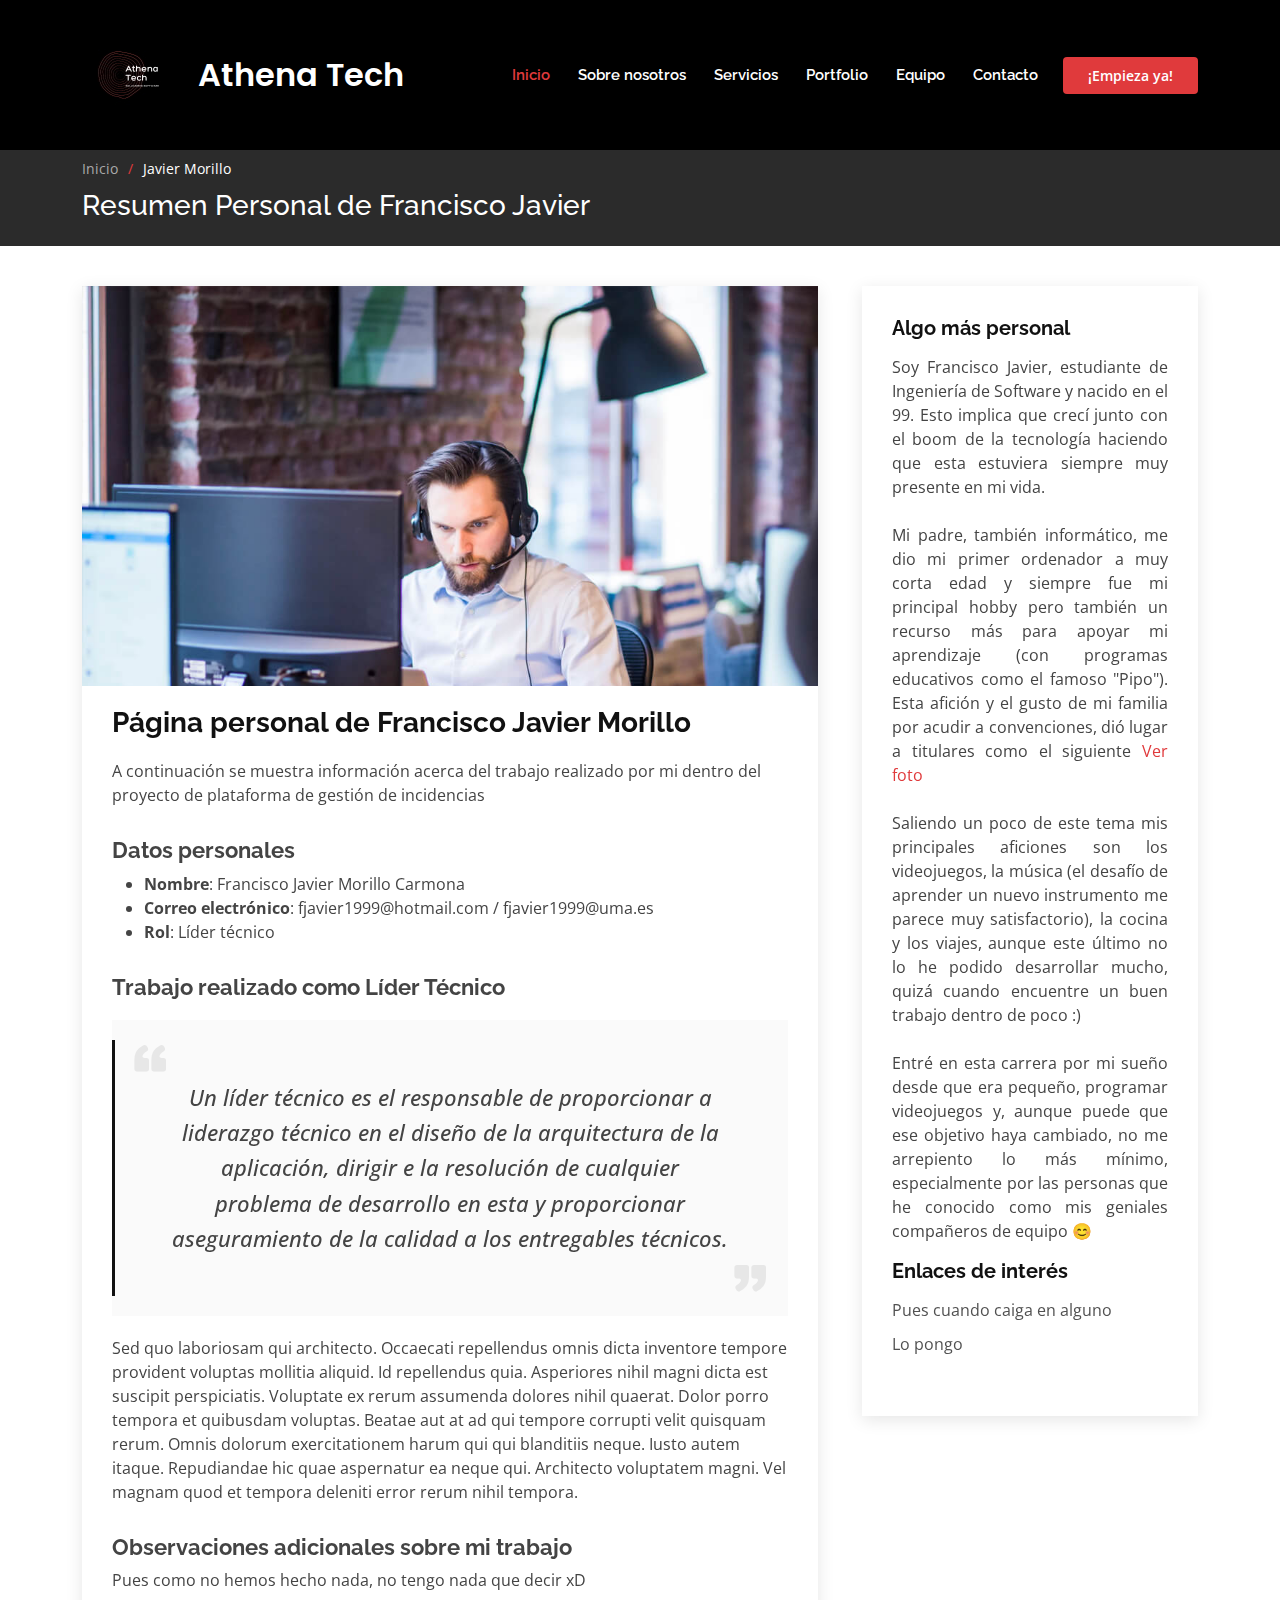
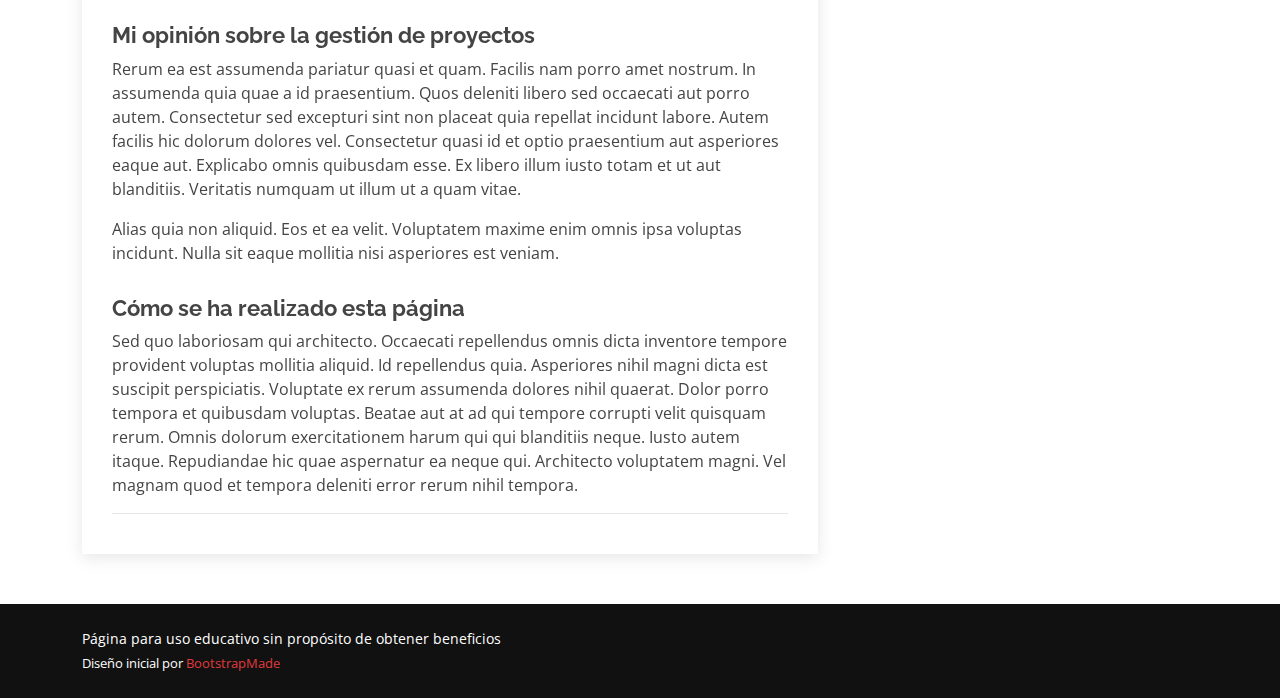
==== equipo_morillo.html @ 4bba0774 "Index final y página morillo" ====
<!DOCTYPE html>
<html lang="en">

<head>
  <meta charset="utf-8">
  <meta content="width=device-width, initial-scale=1.0" name="viewport">

  <title>Página personal de Francisco Javier</title>
  <meta content="" name="description">
  <meta content="" name="keywords">

  <!-- Favicons -->
  <link href="assets/img/logo_athena.jpeg" rel="icon">
  <link href="assets/img/apple-touch-icon.png" rel="apple-touch-icon">

  <!-- Google Fonts -->
  <link href="https://fonts.googleapis.com/css?family=Open+Sans:300,300i,400,400i,600,600i,700,700i|Raleway:300,300i,400,400i,500,500i,600,600i,700,700i|Poppins:300,300i,400,400i,500,500i,600,600i,700,700i" rel="stylesheet">

  <!-- Vendor CSS Files -->
  <link href="assets/vendor/bootstrap/css/bootstrap.min.css" rel="stylesheet">
  <link href="assets/vendor/icofont/icofont.min.css" rel="stylesheet">
  <link href="assets/vendor/boxicons/css/boxicons.min.css" rel="stylesheet">
  <link href="assets/vendor/owl.carousel/assets/owl.carousel.min.css" rel="stylesheet">
  <link href="assets/vendor/remixicon/remixicon.css" rel="stylesheet">
  <link href="assets/vendor/venobox/venobox.css" rel="stylesheet">
  <link href="assets/vendor/aos/aos.css" rel="stylesheet">

  <!-- Template Main CSS File -->
  <link href="assets/css/style.css" rel="stylesheet">

  <!-- =======================================================
  * Template Name: Presento - v2.0.1
  * Template URL: https://bootstrapmade.com/presento-bootstrap-corporate-template/
  * Author: BootstrapMade.com
  * License: https://bootstrapmade.com/license/
  ======================================================== -->
</head>

<body>

  <!-- ======= Header ======= -->
  <header id="header" class="fixed-top">
    <div class="container d-flex align-items-center">
      <a class="navbar-brand" href="#">
        <img src="assets/img/logo_athena.jpeg"  class="rounded" alt="">
      </a>
      <h1 class="logo mr-auto text-light"><a href="index.html">Athena Tech<span></span></a></h1>

      <nav class="nav-menu d-none d-lg-block">
        <ul>
          <li class="active"><a href="#header">Inicio</a></li>
          <li><a href="#about">Sobre nosotros</a></li>
          <li><a href="#services">Servicios</a></li>
          <li><a href="#portfolio">Portfolio</a></li>
          <li><a href="#team">Equipo</a></li>
          <li><a href="#contact">Contacto</a></li>
        </ul>
      </nav><!-- .nav-menu -->

      <a href="#about" class="get-started-btn scrollto">¡Empieza ya!</a>
    </div>
  </header><!-- .nav-menu -->

      <a href="#about" class="get-started-btn scrollto">Get Started</a>
    </div>
  </header><!-- End Header -->

  <main id="main">

    <!-- ======= Breadcrumbs ======= -->
    <section class="breadcrumbs">
      <div class="container pt-4">

        <ol>
          <li><a href="index.html">Inicio</a></li>
          <li>Javier Morillo</li>
        </ol>
        <h2>Resumen Personal de Francisco Javier</h2>

      </div>
    </section><!-- End Breadcrumbs -->

    <!-- ======= Blog Single Section ======= -->
    <section id="blog" class="blog">
      <div class="container" data-aos="fade-up">

        <div class="row">

          <div class="col-lg-8 entries">

            <article class="entry entry-single">

              <div class="entry-img">
                <img src="assets/img/blog/blog-1.jpg" alt="" class="img-fluid">
              </div>

              <h2 class="entry-title">
                <a href="#">Página personal de Francisco Javier Morillo</a>
              </h2>


              <div class="entry-content">
                <p>
                  A continuación se muestra información acerca del trabajo realizado por mi dentro del proyecto de plataforma de gestión de incidencias
                </p>

                <h3>Datos personales</h3>
                <ul>
                  <li> <strong>Nombre</strong>: Francisco Javier Morillo Carmona</li>
                  <li> <strong>Correo electrónico</strong>: fjavier1999@hotmail.com / fjavier1999@uma.es</li>
                  <li> <strong>Rol</strong>: Líder técnico</li>
                </ul>

                <h3>Trabajo realizado como Líder Técnico</h3>

                <blockquote>
                  <i class="icofont-quote-left quote-left"></i>
                  <p>
                    Un líder técnico es el responsable de proporcionar a liderazgo técnico en el diseño de la arquitectura de la aplicación, dirigir e la resolución de cualquier problema de desarrollo en esta y proporcionar aseguramiento de la calidad a los entregables técnicos.
                  </p>
                  <i class="las la-quote-right quote-right"></i>
                  <i class="icofont-quote-right quote-right"></i>
                </blockquote>

                <p>
                  Sed quo laboriosam qui architecto. Occaecati repellendus omnis dicta inventore tempore provident voluptas mollitia aliquid. Id repellendus quia. Asperiores nihil magni dicta est suscipit perspiciatis. Voluptate ex rerum assumenda dolores nihil quaerat.
                  Dolor porro tempora et quibusdam voluptas. Beatae aut at ad qui tempore corrupti velit quisquam rerum. Omnis dolorum exercitationem harum qui qui blanditiis neque.
                  Iusto autem itaque. Repudiandae hic quae aspernatur ea neque qui. Architecto voluptatem magni. Vel magnam quod et tempora deleniti error rerum nihil tempora.
                </p>

                <h3>Observaciones adicionales sobre mi trabajo</h3>
                <p>
                  Pues como no hemos hecho nada, no tengo nada que decir xD
                </p>

                <h3>Mi opinión sobre la gestión de proyectos</h3>
                <p>
                  Rerum ea est assumenda pariatur quasi et quam. Facilis nam porro amet nostrum. In assumenda quia quae a id praesentium. Quos deleniti libero sed occaecati aut porro autem. Consectetur sed excepturi sint non placeat quia repellat incidunt labore. Autem facilis hic dolorum dolores vel.
                  Consectetur quasi id et optio praesentium aut asperiores eaque aut. Explicabo omnis quibusdam esse. Ex libero illum iusto totam et ut aut blanditiis. Veritatis numquam ut illum ut a quam vitae.
                </p>
                <p>
                  Alias quia non aliquid. Eos et ea velit. Voluptatem maxime enim omnis ipsa voluptas incidunt. Nulla sit eaque mollitia nisi asperiores est veniam.
                </p>

                <h3>Cómo se ha realizado esta página</h3>

                <p>
                  Sed quo laboriosam qui architecto. Occaecati repellendus omnis dicta inventore tempore provident voluptas mollitia aliquid. Id repellendus quia. Asperiores nihil magni dicta est suscipit perspiciatis. Voluptate ex rerum assumenda dolores nihil quaerat.
                  Dolor porro tempora et quibusdam voluptas. Beatae aut at ad qui tempore corrupti velit quisquam rerum. Omnis dolorum exercitationem harum qui qui blanditiis neque.
                  Iusto autem itaque. Repudiandae hic quae aspernatur ea neque qui. Architecto voluptatem magni. Vel magnam quod et tempora deleniti error rerum nihil tempora.
                </p>


              </div>

              <div class="entry-footer clearfix">


              </div>

            </article><!-- End blog entry -->



          </div><!-- End blog entries list -->

          <div class="col-lg-4">

            <div class="sidebar">

              <h3 class="sidebar-title">Algo más personal</h3>
              <p style="text-align: justify">
               Soy Francisco Javier, estudiante de Ingeniería de Software y nacido en el 99. Esto implica que crecí
                junto con el boom de la tecnología haciendo que esta estuviera siempre muy presente en mi vida.<br><br>
                Mi padre, también informático, me dio mi primer ordenador a muy corta edad y siempre fue mi principal hobby
                pero también un recurso más para apoyar mi aprendizaje (con programas educativos como el famoso "Pipo"). Esta
                afición y el gusto de mi familia por acudir a convenciones, dió lugar a titulares como el siguiente <a href="assets/img/blog/noticia.png">Ver foto</a><br><br>
                Saliendo un poco de este tema mis principales aficiones son los videojuegos, la música (el desafío de aprender
                un nuevo instrumento me parece muy satisfactorio), la cocina y los viajes, aunque este último no lo he podido desarrollar mucho, quizá cuando encuentre un buen trabajo dentro de poco :) <br><br>
                Entré en esta carrera por mi sueño desde que era pequeño, programar videojuegos y, aunque puede que ese objetivo haya
                cambiado, no me arrepiento lo más mínimo, especialmente por las personas que he conocido como mis geniales compañeros de equipo 😊
              </p> <!-- parrafada-->

              <h3 class="sidebar-title">Enlaces de interés</h3>
              <div class="sidebar-item categories">
                <ul>
                  <li><a href="#">Pues cuando caiga en alguno</a></li>
                  <li><a href="#">Lo pongo</a></li>
                </ul>
              </div><!-- End sidebar categories-->


            </div><!-- End sidebar -->

          </div><!-- End blog sidebar -->

        </div>

      </div>
    </section><!-- End Blog Single Section -->

  </main><!-- End #main -->

  <!-- ======= Footer ======= -->
  <footer id="footer">
    <div class="container d-md-flex py-4">

      <div class="mr-md-auto text-center text-md-left">
        <div class="copyright">
          Página para uso educativo sin propósito de obtener beneficios
        </div>
        <div class="credits">
          <!-- All the links in the footer should remain intact. -->
          <!-- You can delete the links only if you purchased the pro version. -->
          <!-- Licensing information: https://bootstrapmade.com/license/ -->
          <!-- Purchase the pro version with working PHP/AJAX contact form: https://bootstrapmade.com/presento-bootstrap-corporate-template/ -->
          Diseño inicial por <a href="https://bootstrapmade.com/">BootstrapMade</a>
        </div>
      </div>
    </div>
  </footer><!-- End Footer -->

  <a href="#" class="back-to-top"><i class="icofont-simple-up"></i></a>

  <!-- Vendor JS Files -->
  <script src="assets/vendor/jquery/jquery.min.js"></script>
  <script src="assets/vendor/bootstrap/js/bootstrap.bundle.min.js"></script>
  <script src="assets/vendor/jquery.easing/jquery.easing.min.js"></script>
  <script src="assets/vendor/php-email-form/validate.js"></script>
  <script src="assets/vendor/owl.carousel/owl.carousel.min.js"></script>
  <script src="assets/vendor/waypoints/jquery.waypoints.min.js"></script>
  <script src="assets/vendor/counterup/counterup.min.js"></script>
  <script src="assets/vendor/isotope-layout/isotope.pkgd.min.js"></script>
  <script src="assets/vendor/venobox/venobox.min.js"></script>
  <script src="assets/vendor/aos/aos.js"></script>

  <!-- Template Main JS File -->
  <script src="assets/js/main.js"></script>

</body>

</html>
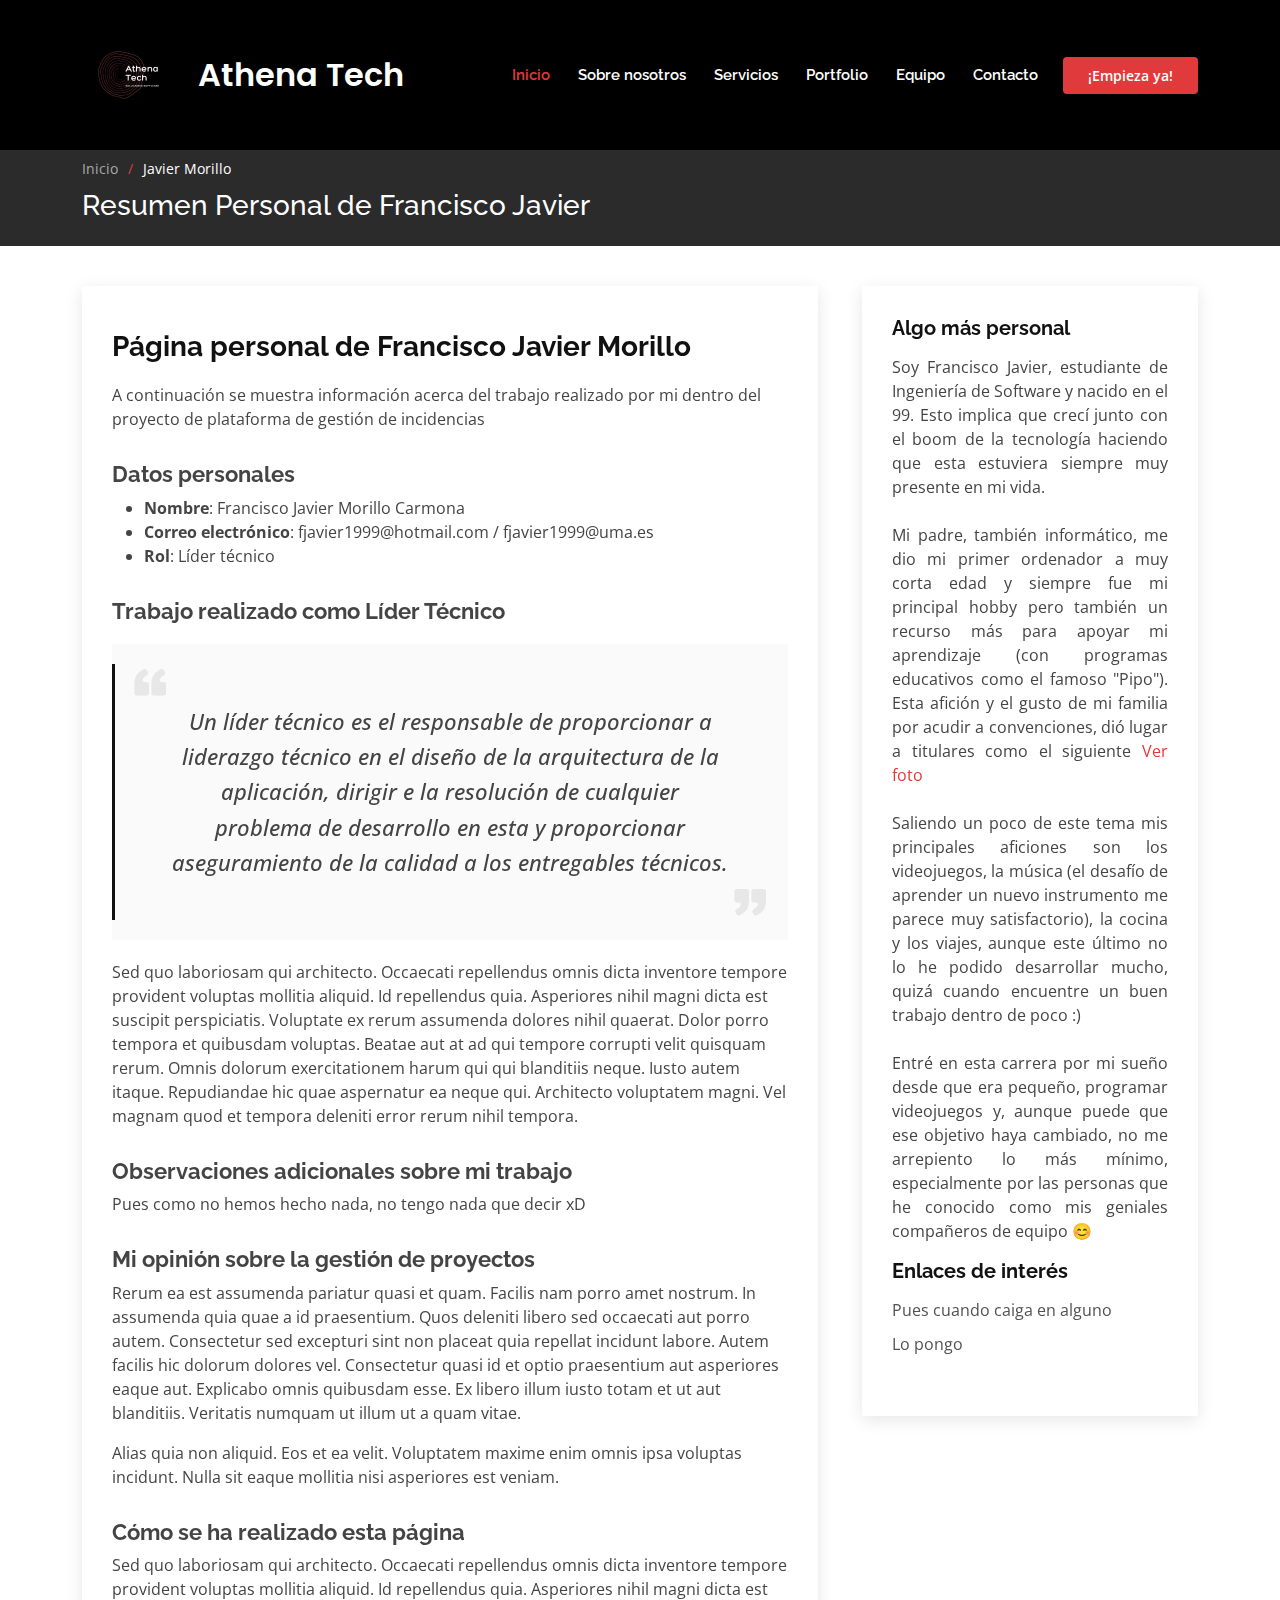
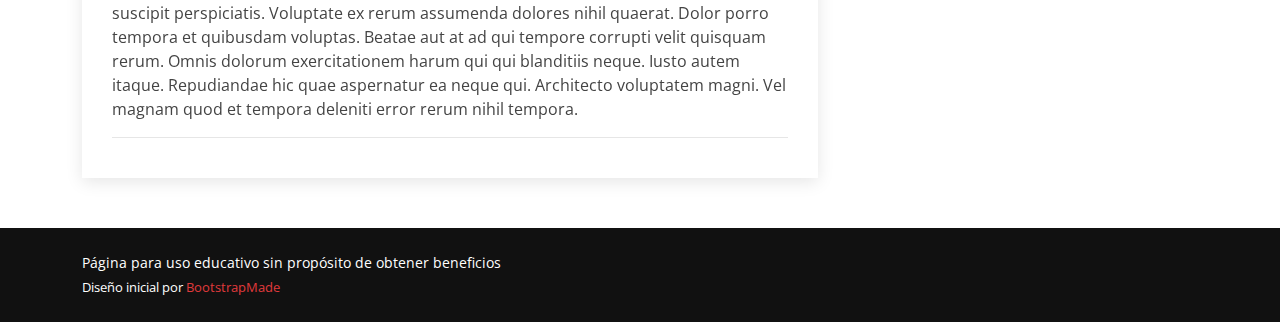
==== commit b8507975: "Pagina morillo con foto" ====
--- a/equipo_morillo.html
+++ b/equipo_morillo.html
@@ -91,7 +91,7 @@
             <article class="entry entry-single">
 
               <div class="entry-img">
-                <img src="assets/img/blog/blog-1.jpg" alt="" class="img-fluid">
+                <img src="assets/img/blog/moriprogramador.jpg" alt="" class="img-fluid">
               </div>
 
               <h2 class="entry-title">
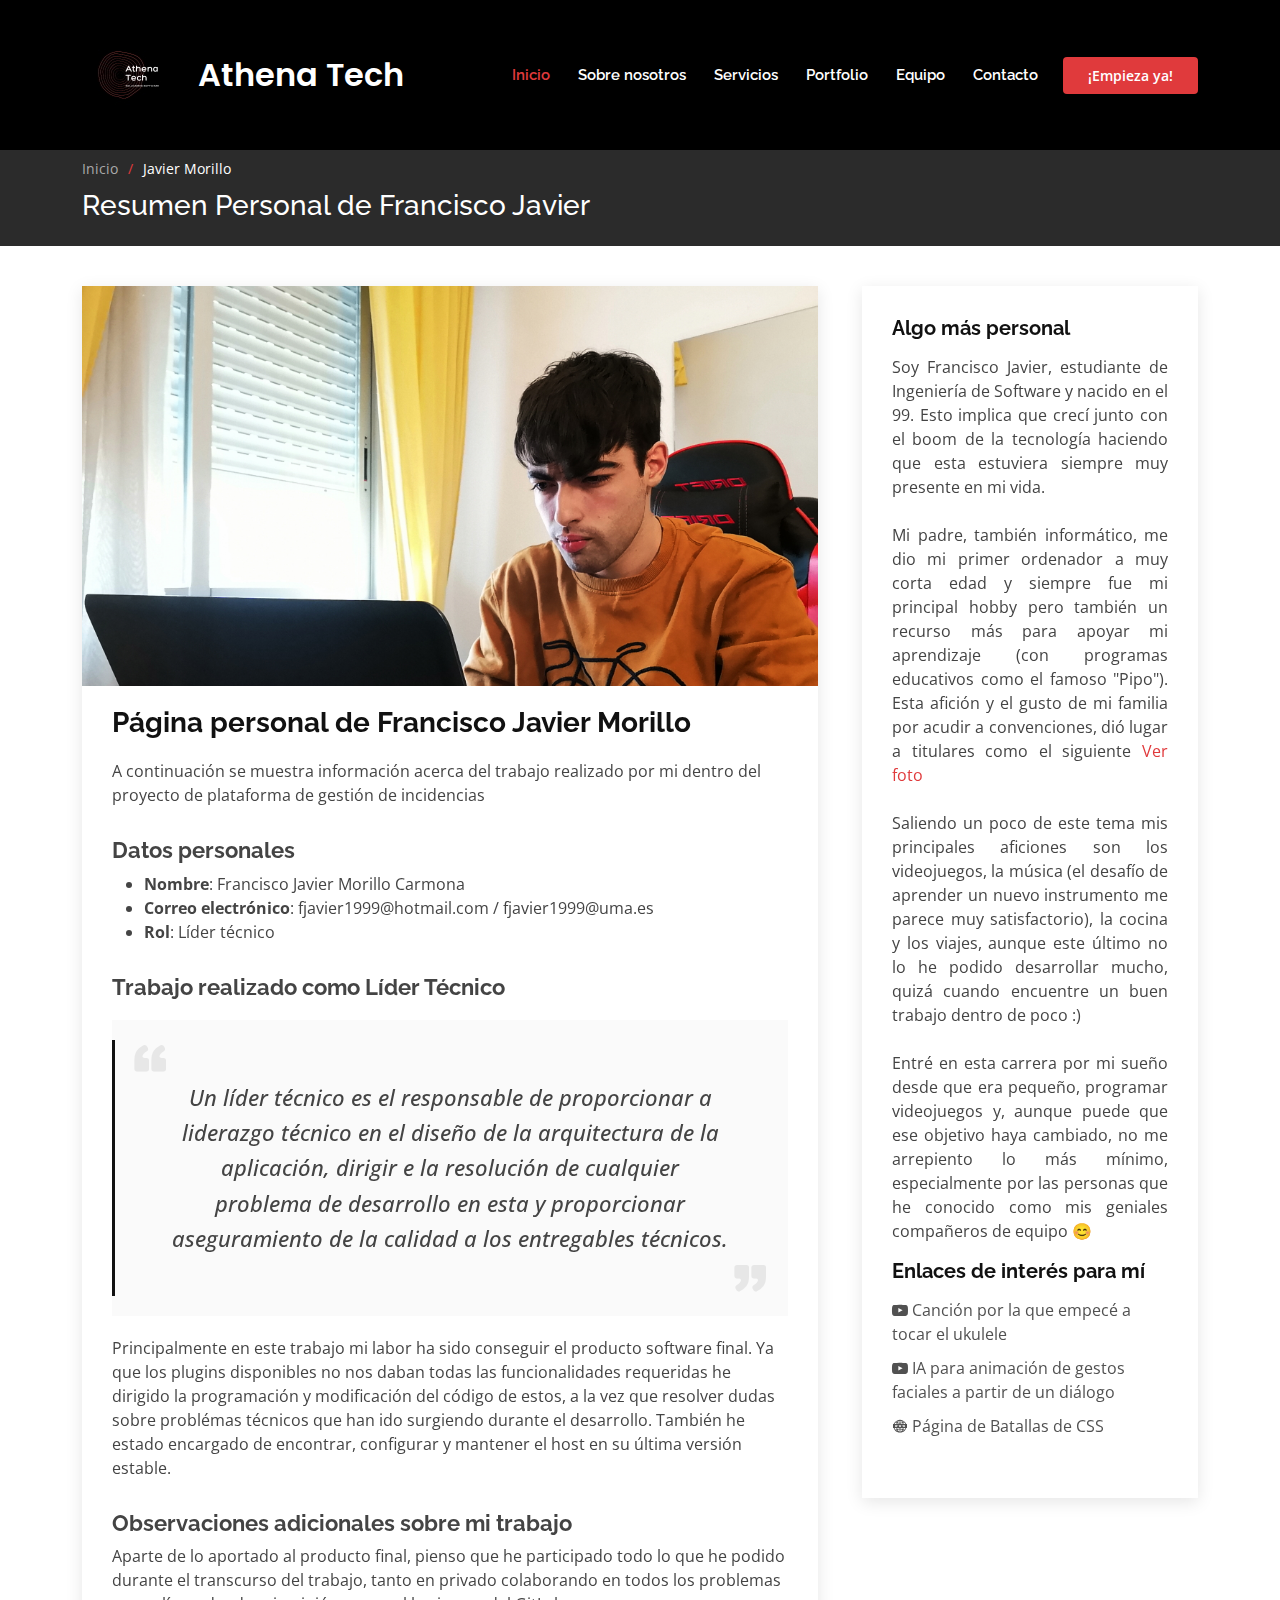
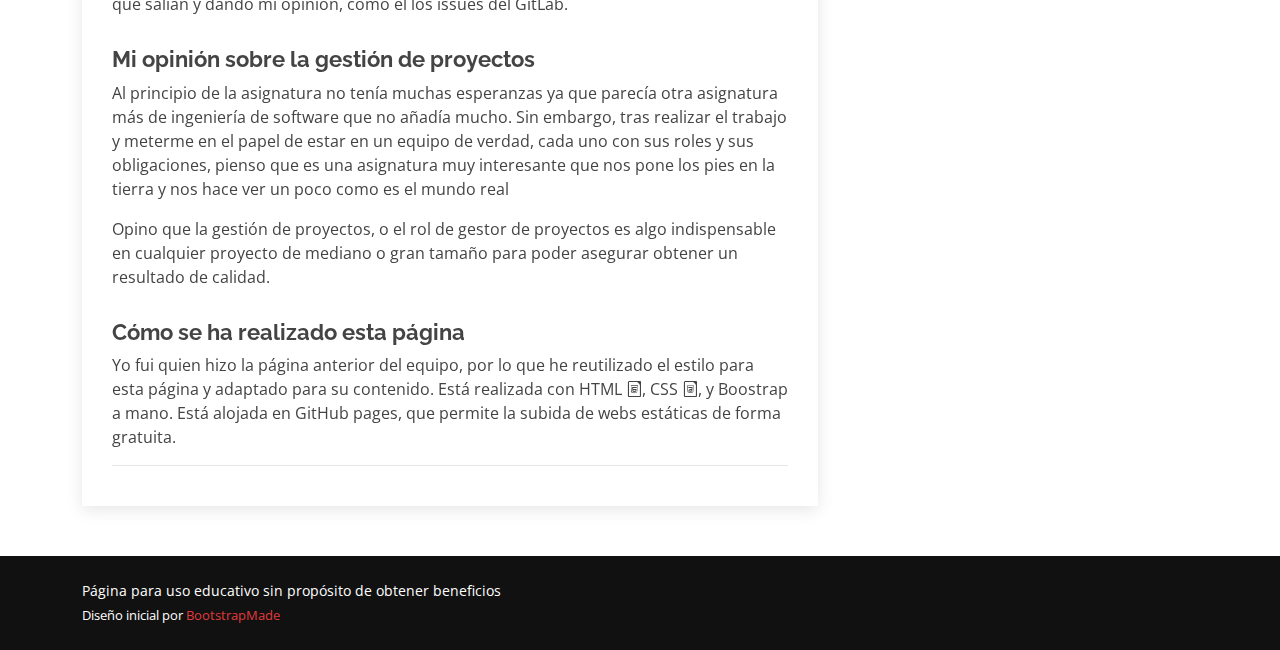
==== commit f3decf70: "Add files via upload" ====
--- a/equipo_morillo.html
+++ b/equipo_morillo.html
@@ -123,31 +123,34 @@
                 </blockquote>
 
                 <p>
-                  Sed quo laboriosam qui architecto. Occaecati repellendus omnis dicta inventore tempore provident voluptas mollitia aliquid. Id repellendus quia. Asperiores nihil magni dicta est suscipit perspiciatis. Voluptate ex rerum assumenda dolores nihil quaerat.
-                  Dolor porro tempora et quibusdam voluptas. Beatae aut at ad qui tempore corrupti velit quisquam rerum. Omnis dolorum exercitationem harum qui qui blanditiis neque.
-                  Iusto autem itaque. Repudiandae hic quae aspernatur ea neque qui. Architecto voluptatem magni. Vel magnam quod et tempora deleniti error rerum nihil tempora.
+                  Principalmente en este trabajo mi labor ha sido conseguir el producto software final. Ya que los plugins disponibles no nos daban todas las funcionalidades requeridas
+                  he dirigido la programación y modificación del código de estos, a la vez que resolver dudas sobre problémas técnicos que han ido surgiendo durante el desarrollo. También
+                  he estado encargado de encontrar, configurar y mantener el host en su última versión estable.
                 </p>
 
                 <h3>Observaciones adicionales sobre mi trabajo</h3>
                 <p>
-                  Pues como no hemos hecho nada, no tengo nada que decir xD
+                  Aparte de lo aportado al producto final, pienso que he participado todo lo que he podido durante el transcurso del trabajo, tanto en privado colaborando en
+                  todos los problemas que salían y dando mi opinión, como el los issues del GitLab.
                 </p>
 
                 <h3>Mi opinión sobre la gestión de proyectos</h3>
                 <p>
-                  Rerum ea est assumenda pariatur quasi et quam. Facilis nam porro amet nostrum. In assumenda quia quae a id praesentium. Quos deleniti libero sed occaecati aut porro autem. Consectetur sed excepturi sint non placeat quia repellat incidunt labore. Autem facilis hic dolorum dolores vel.
-                  Consectetur quasi id et optio praesentium aut asperiores eaque aut. Explicabo omnis quibusdam esse. Ex libero illum iusto totam et ut aut blanditiis. Veritatis numquam ut illum ut a quam vitae.
-                </p>
-                <p>
-                  Alias quia non aliquid. Eos et ea velit. Voluptatem maxime enim omnis ipsa voluptas incidunt. Nulla sit eaque mollitia nisi asperiores est veniam.
+                  Al principio de la asignatura no tenía muchas esperanzas ya que parecía otra asignatura más de ingeniería de software que no añadía mucho. Sin embargo, tras realizar el trabajo
+                  y meterme en el papel de estar en un equipo de verdad, cada uno con sus roles y sus obligaciones, pienso que es una asignatura muy interesante que nos pone los pies en la tierra
+                  y nos hace ver un poco como es el mundo real
+                </p>
+
+                <p>
+                  Opino que la gestión de proyectos, o el rol de gestor de proyectos es algo indispensable en cualquier proyecto de mediano o gran tamaño para poder asegurar obtener un resultado
+                  de calidad.
                 </p>
 
                 <h3>Cómo se ha realizado esta página</h3>
 
                 <p>
-                  Sed quo laboriosam qui architecto. Occaecati repellendus omnis dicta inventore tempore provident voluptas mollitia aliquid. Id repellendus quia. Asperiores nihil magni dicta est suscipit perspiciatis. Voluptate ex rerum assumenda dolores nihil quaerat.
-                  Dolor porro tempora et quibusdam voluptas. Beatae aut at ad qui tempore corrupti velit quisquam rerum. Omnis dolorum exercitationem harum qui qui blanditiis neque.
-                  Iusto autem itaque. Repudiandae hic quae aspernatur ea neque qui. Architecto voluptatem magni. Vel magnam quod et tempora deleniti error rerum nihil tempora.
+                  Yo fui quien hizo la página anterior del equipo, por lo que he reutilizado el estilo para esta página y adaptado para su contenido. Está realizada con HTML <i class="icofont-file-html5"></i>, CSS <i class="icofont-file-css"></i>, y Boostrap a mano. Está alojada en
+                  GitHub pages, que permite la subida de webs estáticas de forma gratuita.
                 </p>
 
 
@@ -181,11 +184,12 @@
                 cambiado, no me arrepiento lo más mínimo, especialmente por las personas que he conocido como mis geniales compañeros de equipo 😊
               </p> <!-- parrafada-->
 
-              <h3 class="sidebar-title">Enlaces de interés</h3>
+              <h3 class="sidebar-title">Enlaces de interés para mí</h3>
               <div class="sidebar-item categories">
                 <ul>
-                  <li><a href="#">Pues cuando caiga en alguno</a></li>
-                  <li><a href="#">Lo pongo</a></li>
+                  <li><a href="https://www.youtube.com/watch?v=UZoR-a0e5gU&ab_channel=Angesagt%21"> <i class="icofont-youtube-play"></i> Canción por la que empecé a tocar el ukulele</a></li>
+                  <li><a href="https://www.youtube.com/watch?v=uFIxiz0jwRE&ab_channel=JaliResearchInc"> <i class="icofont-youtube-play"></i> IA para animación de gestos faciales a partir de un diálogo</a></li>
+                  <li><a href="https://cssbattle.dev/"> <i class="icofont-web"></i> Página de Batallas de CSS</a></li>
                 </ul>
               </div><!-- End sidebar categories-->
 
